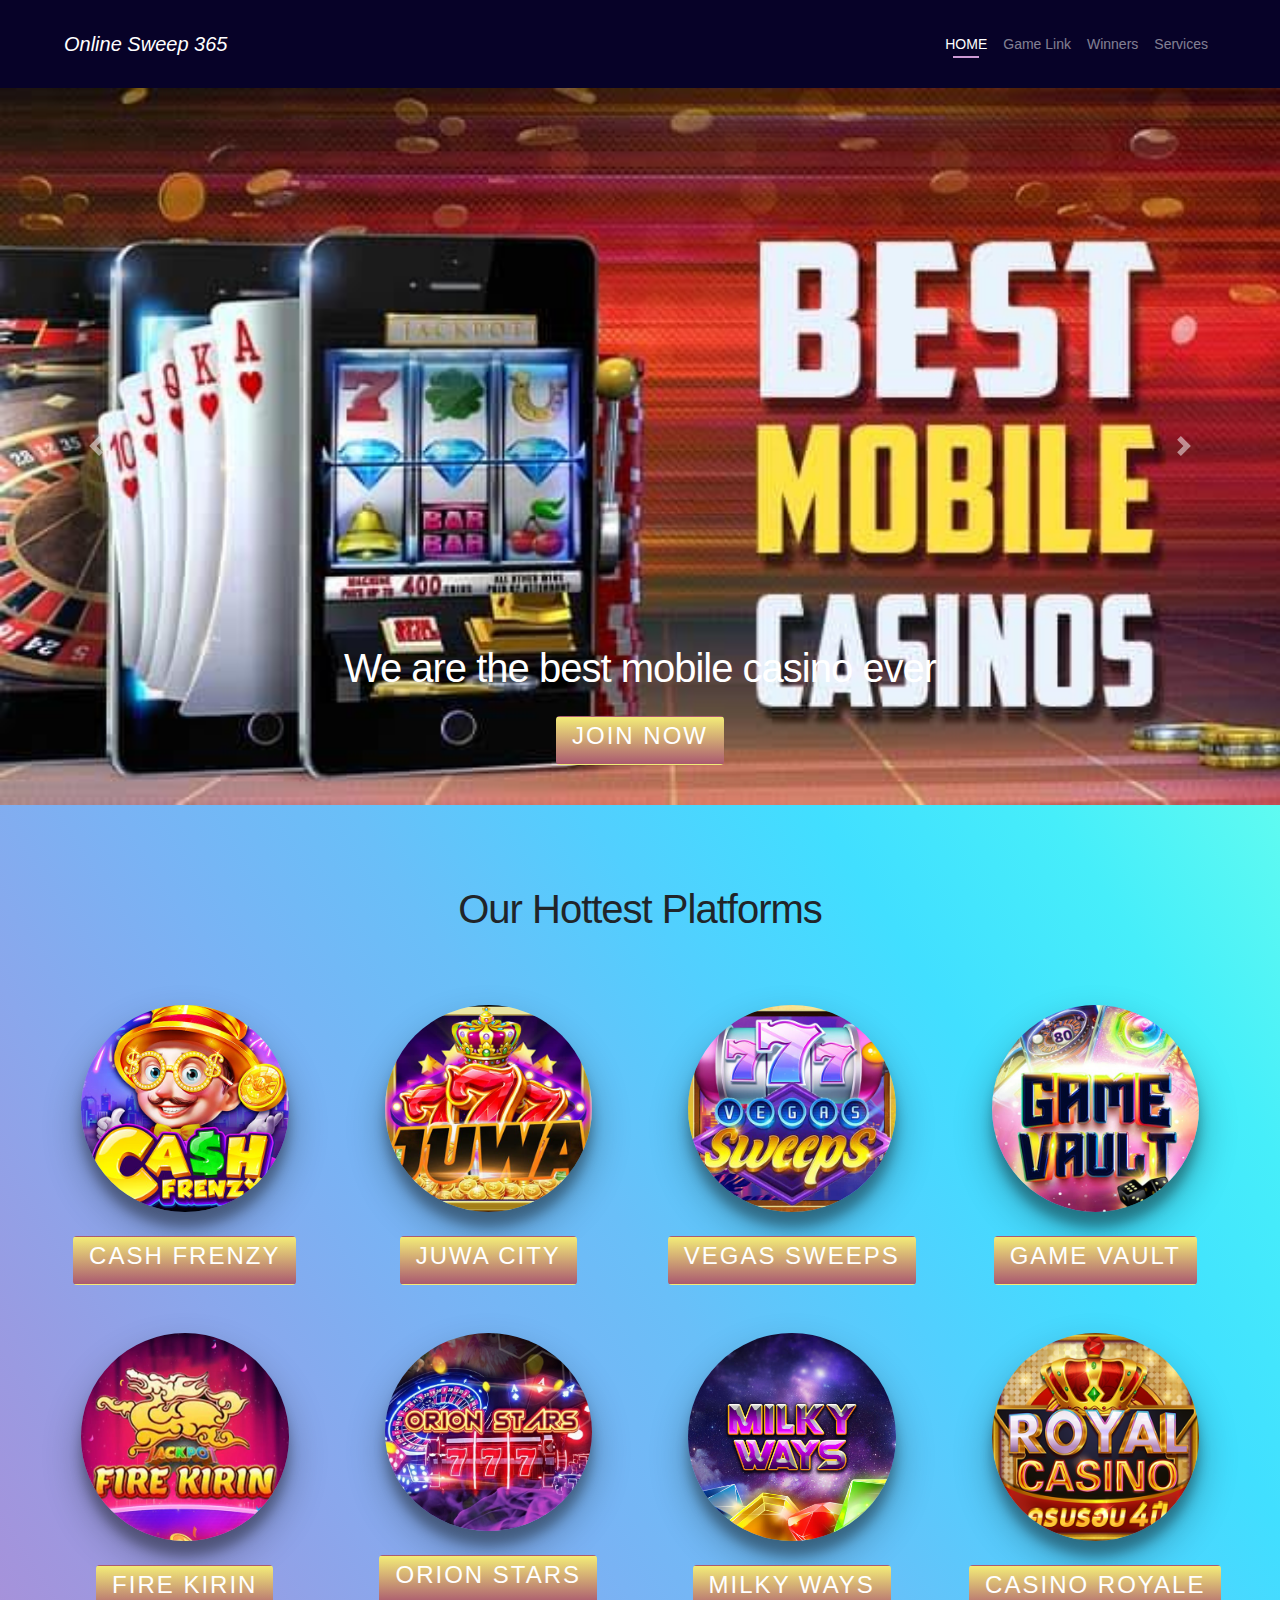
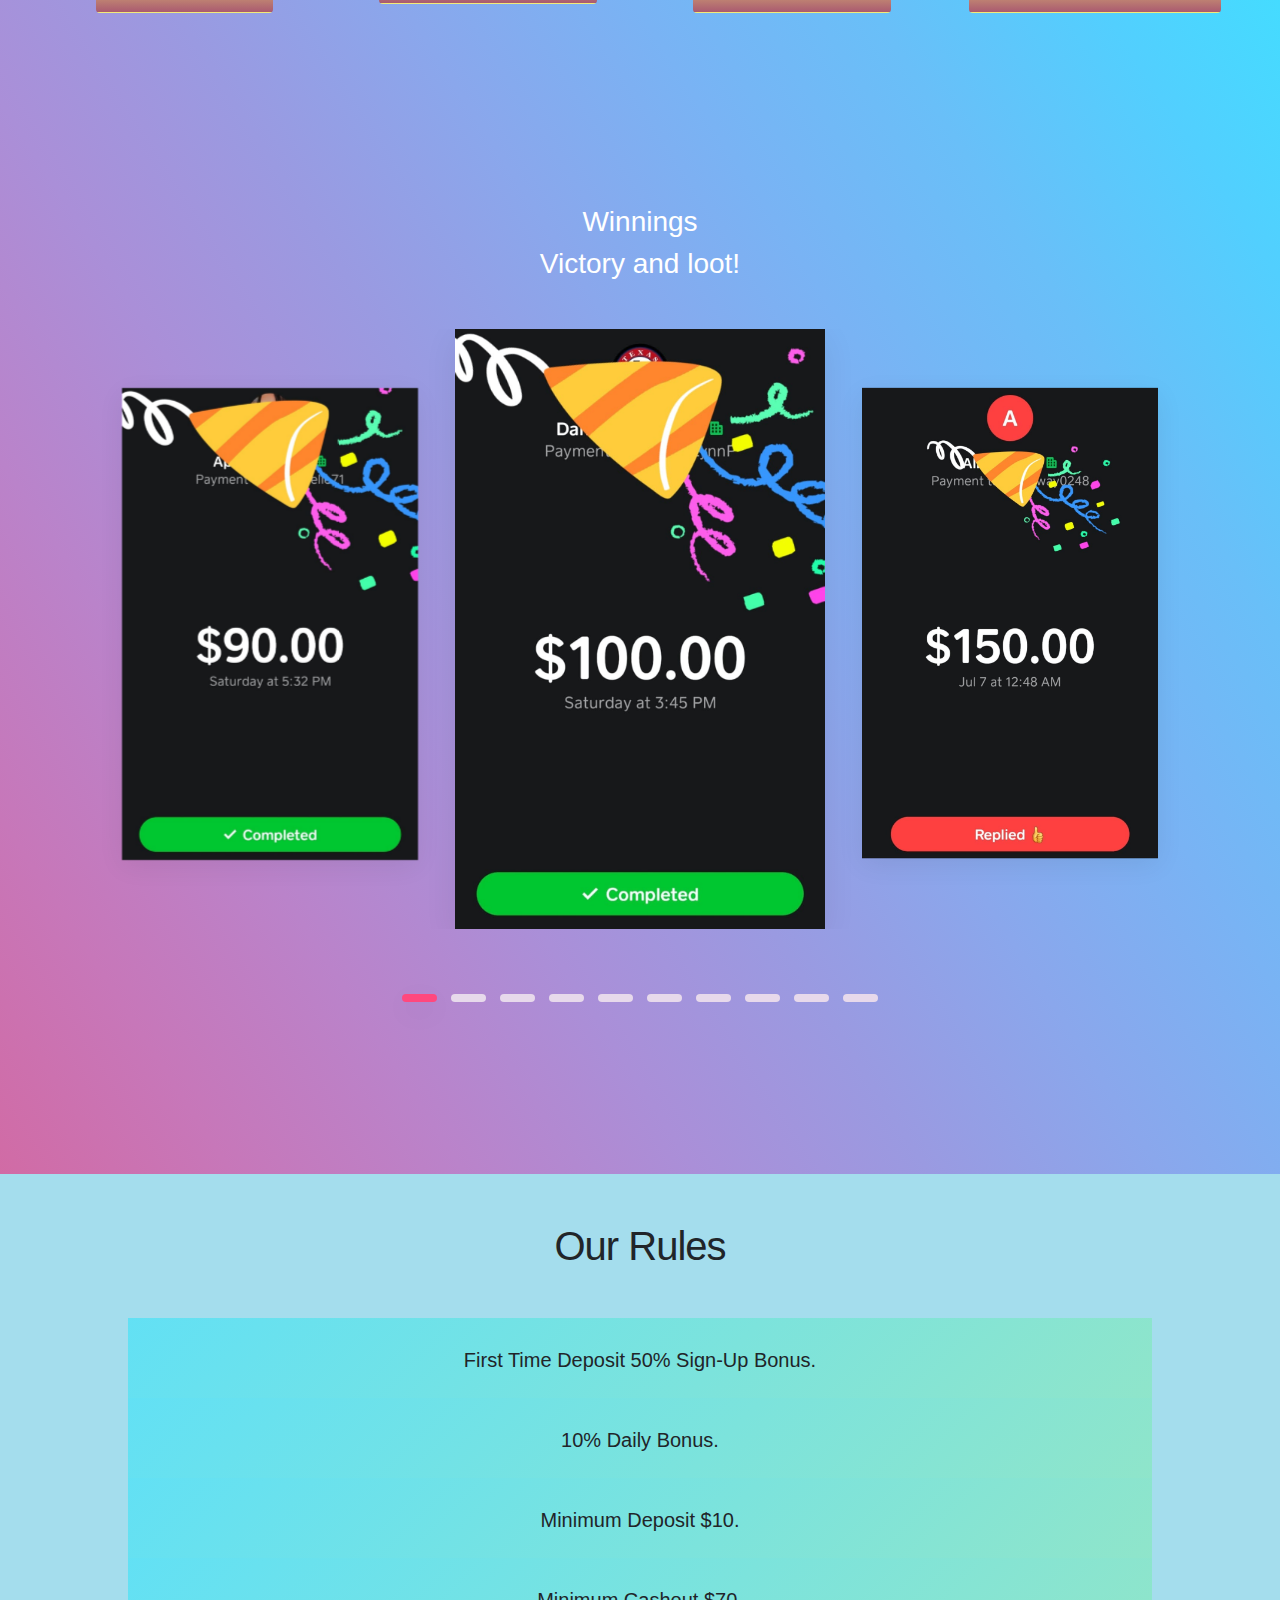
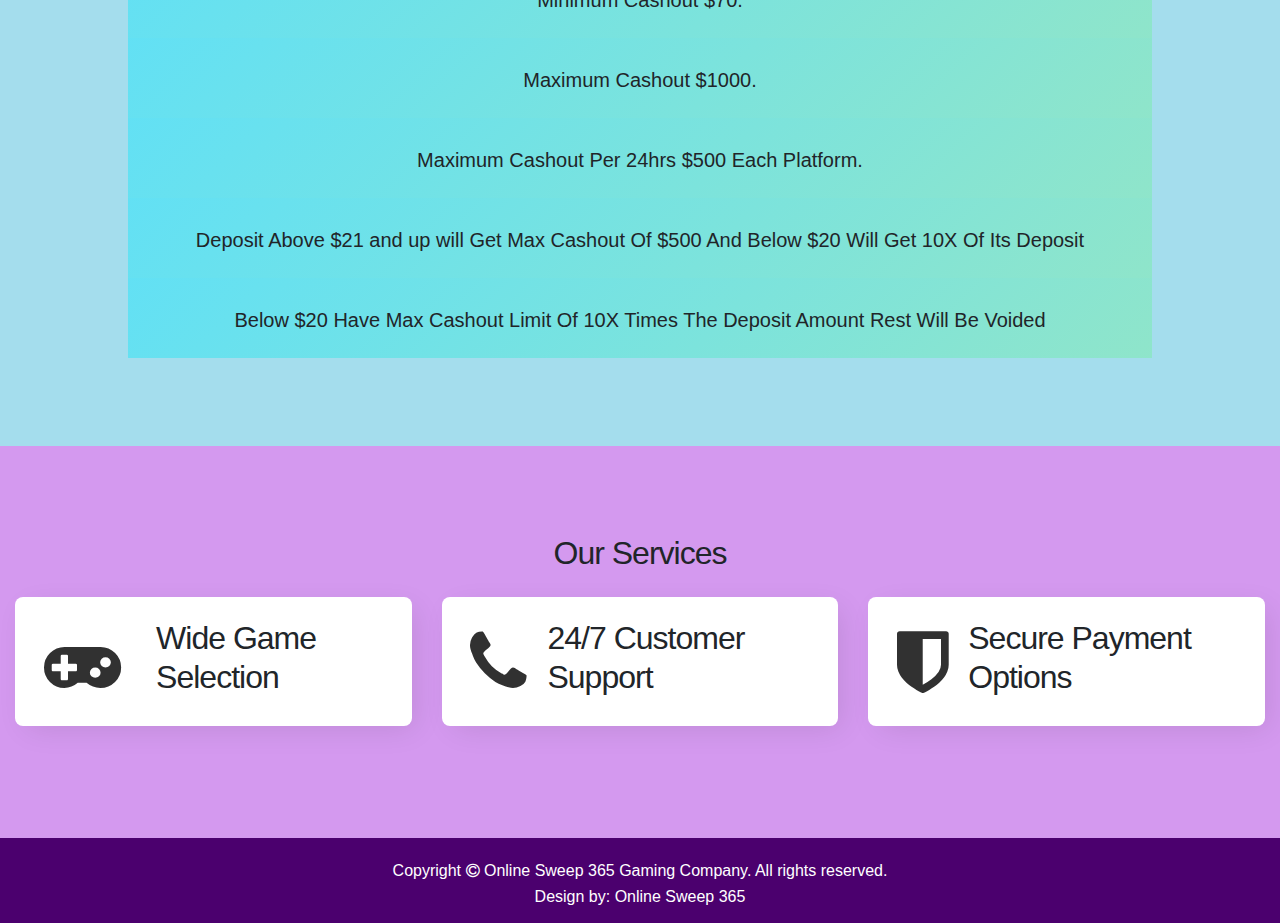
==== index copy.html @ 66d971aa "fixes" ====
<!doctype html>
<html lang="en">

<head>
  <!-- Primary Meta Tags -->
  <link href="images/jcflogo.png" type="image/x-icon" rel="icon" />
  <link href="images/jcflogo.png" type="image/x-icon" rel="shortcut icon" />
  <title> Online Sweep 365</title>


  <!-- Font -->
  <link rel="dns-prefetch" href="//fonts.googleapis.com">
  <link href="https://fonts.googleapis.com/css?family=Rubik:300,400,500" rel="stylesheet">

  <!-- Bootstrap CSS -->
  <!-- Themify Icons -->
  <link rel="stylesheet" href="z-assets/css/themify-icons.css">
  <!-- Owl carousel -->
  <link rel="stylesheet" href="z-assets/css/owl.carousel.min.css">
  <!-- Main css -->
  <link href="z-assets/css/z-assets.css" rel="stylesheet">
  <!--  icon -->
  <link rel="stylesheet" href="https://maxcdn.bootstrapcdn.com/font-awesome/4.7.0/css/font-awesome.min.css">

  <link href="https://cdn.jsdelivr.net/npm/bootstrap@5.3.1/dist/css/bootstrap.min.css" rel="stylesheet"
    integrity="sha384-4bw+/aepP/YC94hEpVNVgiZdgIC5+VKNBQNGCHeKRQN+PtmoHDEXuppvnDJzQIu9" crossorigin="anonymous">
  <link rel="stylesheet" href="z-assets/css/bootstrap.min.css">



</head>

<body data-spy="scroll" data-target="#navbar" data-offset="30">
  <!-- Nav Menu -->

  <div class="nav-menu fixed-top">
    <div class="hh">
      <div class="row ">
        <div class="col-md-12">
          <nav class="navbar navbar-dark navbar-expand-lg">
            <a class="navbar-brand ml-5" href="index.html"><i>Online Sweep 365</i></a> <button class="navbar-toggler"
              type="button" data-toggle="collapse" data-target="#navbar" aria-controls="navbar" aria-expanded="false"
              aria-label="Toggle navigation"> <span class="navbar-toggler-icon"></span> </button>
            <div class="collapse navbar-collapse mr-5" id="navbar">
              <ul class="navbar-nav ml-auto">
                <li class="nav-item"> <a class="nav-link active" href="#home">HOME <span
                      class="sr-only">(current)</span></a> </li>
                <!-- <li class="nav-item"> <a class="nav-link" href="#features">FEATURES</a> </li> -->
                <li class="nav-item"> <a class="nav-link" href="#download">Game Link</a> </li>
                <li class="nav-item"> <a class="nav-link" href="#winnings">Winners</a> </li>
                <!--  <li class="nav-item"> <a class="nav-link" href="#offers">Offers</a> </li> -->
                <li class="nav-item"> <a class="nav-link" href="#about">Services</a> </li>
              </ul>
            </div>
          </nav>
        </div>
      </div>
    </div>
  </div>


  <header id="home">
    <div id="carouselExampleIndicators" class="carousel slide" data-ride="carousel">
      <!-- <ol class="carousel-indicators">
        <li data-target="#carouselExampleIndicators" data-slide-to="0" class="active"></li>
        <li data-target="#carouselExampleIndicators" data-slide-to="1"></li>
        <li data-target="#carouselExampleIndicators" data-slide-to="2"></li>
      </ol> -->
      <div class="carousel-inner">
        <div class="carousel-item active">
          <img class="d-block w-100" src="images/slider1.jpg" alt="First slide">
          <div class="carousel-caption d-none d-md-block">
            <h1>We are the best mobile casino ever</h1>
            <div class="down-content">
              <a href="https://www.facebook.com/profile.php?id=100094543909636" type="button" class="btn  rounded-pill">
                <h4>join now</h4>
              </a>
            </div>
          </div>
        </div>
        <div class="carousel-item">
          <img class="d-block w-100" src="images/slider2.jpg" alt="Second slide">
          <div class="carousel-caption d-none d-md-block">
            <h1>We are the best service provider oonline</h1>
            <div class="down-content">
              <a href="https://www.facebook.com/profile.php?id=100094543909636" type="button" class="btn  rounded-pill">
                <h4>join now</h4>
              </a>
            </div>
          </div>
        </div>
      </div>
      <a class="carousel-control-prev" href="#carouselExampleIndicators" role="button" data-slide="prev">
        <span class="carousel-control-prev-icon" aria-hidden="true"></span>
        <span class="sr-only">Previous</span>
      </a>
      <a class="carousel-control-next" href="#carouselExampleIndicators" role="button" data-slide="next">
        <span class="carousel-control-next-icon" aria-hidden="true"></span>
        <span class="sr-only">Next</span>
      </a>
    </div>
  </header>


  <div class="video-container wining-up" style="display: none;">
    <video class="background-video" autoplay loop muted playsinline>
      <source src="/images/firework.mp4" type="video/mp4">
      <!-- Fallback image in case the video doesn't load or isn't supported -->
      <img src="/images/firework.jpg" alt="Firework Background">
    </video>
    <header>
      <div class="section" id="winnings" style="margin-top:0px;padding-top:0px;">
        <div class="container">
          <div class="section-title">
            <h3>Winnings</h3>
            <h3>Victory and loot!</h3>
          </div>

          <div class="img-gallery owl-carousel owl-theme">
            <img src="images/100.jpeg">
            <img src="images/150.jpeg" alt="">
            <img src="images/200.jpeg" alt="">
            <img src="images/400.jpeg" alt="">
            <img src="images/90.jpeg" alt="">
            <img src="images/100.jpeg">
            <img src="images/150.jpeg" alt="">
            <img src="images/200.jpeg" alt="">
            <img src="images/400.jpeg" alt="">
            <img src="images/90.jpeg" alt="">
          </div>
        </div>
      </div>
    </header>
  </div>

  <!-- Hottest game -->
  <div class="section  platform hero" id="download">
    <div class="container-fluid px-5">
      <div class="section-title">
        <h1>Our Hottest Platforms</h1>
      </div>
      <div class="row round-img  ">
        <!-- cash frenzy -->
        <div class="col-lg-3 col-md-4 col-sm-4 my-4 px-5">
          <a href="https://www.cashfrenzy777.com/" target="_blank">
            <img class="img-fluid rounded-circle" src="images/cashfrenzy.jpeg" />
            <div class="down-content">
              <button type="button" class="btn  rounded-pill">
                <h4>cash frenzy</h4>
              </button>
            </div>
          </a>
        </div>
        <!-- juwa city -->
        <div class="col-lg-3 col-md-4 col-sm-4 my-4 px-5">
          <a href="https://dl.juwa777.com/" target="_blank">
            <img class="img-fluid rounded-circle" src="images/juwa.jpeg" />
            <div class="down-content">
              <button type="button" class="btn  rounded-pill">
                <h4>JUWA city</h4>
              </button>

            </div>
          </a>
        </div>

        <div class="col-lg-3 col-md-4 col-sm-4 my-4 px-5 hide">
          <!-- <img style="box-shadow: none; height: 85%; width: 200%; margin-left: -55%; " src="images/bonus.gif" /> -->
          <img class="img-fluid rounded-circle" src="images/bonus.gif" />
        </div>
        <!-- vegas sweep -->
        <div class="col-lg-3 col-md-4 col-sm-4 my-4 px-5">
          <a href="http://m.lasvegassweeps.com/" target="_blank">
            <img class="img-fluid rounded-circle" src="images/vegawsweep.jpeg" />
            <div class="down-content">
              <button type="button" class="btn  rounded-pill">
                <h4>vegas sweeps</h4>
              </button>
            </div>
          </a>
        </div>

        <!-- game vault -->
        <div class="col-lg-3 col-md-4 col-sm-4 my-4 px-5">
          <a href="https://download.gamevault999.com/" target="_blank">
            <img class="img-fluid rounded-circle" src="images/game valut.jpeg" />
            <div class="down-content">
              <button type="button" class="btn  rounded-pill">
                <h4>game vault</h4>
              </button>
            </div>
          </a>
        </div>

        <!-- fire kirin -->

        <div class="col-lg-3 col-md-4 col-sm-4 img-hover-zoom my-5 px-5 m-only mt-5">
          <!-- <a href="https://firekirin.com/" target="_blank"> -->
            <img src="images/jcflogo.png" class="img-fluid rounded-circle ">
            <!-- <div class="down-content">
              <button type="button" class="btn  rounded-pill">
                <h4>fire kirin</h4>
              </button>
            </div> -->
          <!-- </a> -->
        </div>

        <div class="col-lg-3 col-md-4 col-sm-4 img-hover-zoom my-4 px-5">
          <a href="https://firekirin.com/" target="_blank">
            <img src="images/firekirrin.jpeg" class="img-fluid rounded-circle ">
            <div class="down-content">
              <button type="button" class="btn  rounded-pill">
                <h4>fire kirin</h4>
              </button>
            </div>
          </a>
        </div>

        <!-- <div class="col-lg-3 col-md-4 col-sm-4 my-4 px-5 hide">
          <img style="box-shadow: none; height: 85%; width: 200%; margin-left: -55%; " src="images/bonus.gif" />
          <img class="img-fluid rounded-circle" src="images/bonus.gif" />
        </div> -->

        <!-- orion star -->
        <div class="col-lg-3 col-md-4 col-sm-4 my-4 px-5">
          <a href="http://orionstars.vip:8580/index.html" target="_blank">
            <img class="img-fluid rounded-circle" src="images/orionstar.jpeg" />
            <div class="down-content">
              <button type="button" class="btn  rounded-pill">
                <h4>orion stars </h4>
              </button>
            </div>
          </a>
        </div>

        <!-- gif  -->
        <!-- <div class="col-lg-3 col-md-4 col-sm-4 my-4 px-5 hide">
          <img style="box-shadow: none; height: 85%; width: 200%; margin-left: -55%; " src="images/bonus.gif" />
          <img class="img-fluid rounded-circle" src="images/bonus.gif" />
        </div> -->
        <!-- milky way -->
        <div class="col-lg-3 col-md-4 col-sm-4 my-4 px-5">
          <a href="https://milkywayapp.xyz/" target="_blank">
            <img class="img-fluid rounded-circle" src="images/milkyway.jpeg" />
            <div class="down-content">
              <button type="button" class="btn  rounded-pill">
                <h4>milky ways</h4>
              </button>
            </div>
          </a>
          <!-- gif -->
        </div>
        <div class="col-lg-3 col-md-4 col-sm-4 my-4 px-5">
          <a href="http://m.casinoroyale07.com" target="_blank">
            <img class="img-fluid rounded-circle" src="images/royalcasion.png" />
            <div class="down-content">
              <button type="button" class="btn  rounded-pill">
                <h4>Casino Royale</h4>
              </button>
            </div>
          </a>
          <!-- gif -->
        </div>
      </div>
    </div>


  <div class="video-container wining-down">
    <video class="background-video" autoplay loop muted playsinline>
      <source src="/images/firework.mp4" type="video/mp4">
      <!-- Fallback image in case the video doesn't load or isn't supported -->
      <img src="/images/firework.jpg" alt="Firework Background">
    </video>
    <header>
      <div class="section" id="winnings">
        <div class="container">
          <div class="section-title">
            <h3>Winnings</h3>
            <h3>Victory and loot!</h3>
          </div>

          <div class="img-gallery owl-carousel owl-theme">
            <img src="images/100.jpeg">
            <img src="images/150.jpeg" alt="">
            <img src="images/200.jpeg" alt="">
            <img src="images/400.jpeg" alt="">
            <img src="images/90.jpeg" alt="">
            <img src="images/100.jpeg">
            <img src="images/150.jpeg" alt="">
            <img src="images/200.jpeg" alt="">
            <img src="images/400.jpeg" alt="">
            <img src="images/90.jpeg" alt="">
          </div>
        </div>
      </div>
    </header>
  </div>

  <!-- our services -->



  </div>

  </div>

  <div class="rules py-5" style="background-color: #A4DDED;">
    <h1 class="text-center">Our Rules</h1>
    <div class="wrapper" style="background-color: #A4DDED;">
      <div class="item">
        <h5>

          First Time Deposit 50% Sign-Up Bonus.
        </h5>
        <div class="close"></div>
      </div>

      <div class="item">
        <h5>10% Daily Bonus.</h5>
        <div class="close"></div>
      </div>

      <div class="item">
        <h5>Minimum Deposit $10.</h5>
        <div class="close"></div>
      </div>

      <div class="item last">
        <h5>Minimum Cashout $70.</h5>
        <div class="close"></div>
      </div>
      <div class="item last">
        <h5>Maximum Cashout $1000.</h5>
        <div class="close"></div>
      </div>
      <div class="item last">
        <h5>Maximum Cashout Per 24hrs $500 Each Platform.</h5>
        <div class="close"></div>
      </div>
      <div class="item last">
        <h5>Deposit Above $21 and up will Get Max Cashout Of $500 And Below $20 Will Get 10X Of Its Deposit</h5>
        <div class="close"></div>
      </div>
      <div class="item last">
        <h5>Below $20 Have Max Cashout Limit Of 10X Times The Deposit Amount Rest Will Be Voided</h5>
        <div class="close"></div>
      </div>
    </div>
  </div>
  <!-- // end .section -->
  <section id="about" style="background-color: rgb(212, 153, 239);">
    <div class="container-fluid">
      <h2 class="text-center my-4 bold"> Our Services</h2>
      <div class="row justify-content-center">
        <div class="col-lg-4 col-md-4 col-sm-4 ">
          <div class="wrap">
            <div class="ico-wrap ">
              <span class="mbr-iconfont fa-gamepad fa"></span>
            </div>
            <div class="text-wrap vcenter ml-3">
              <h2>Wide Game Selection </h2>
            </div>
          </div>
        </div>
        <div class="col-lg-4 col-md-4 col-sm-4 ">
          <div class="wrap">
            <div class="ico-wrap ">
              <span class="mbr-iconfont fa-phone fa"></span>
            </div>
            <div class="text-wrap vcenter ml-0">
              <h2>24/7 Customer Support</h2>

            </div>
          </div>
        </div>
        <div class="col-lg-4 col-md-4 col-sm-4 ">
          <div class="wrap">
            <div class="ico-wrap  ">
              <span class="mbr-iconfont fa-shield fa"></span>
            </div>
            <div class="text-wrap vcenter ">
              <h2>Secure Payment Options</h2>
            </div>
          </div>
        </div>
      </div>
    </div>
  </section>





  <!-- footer -->
  <footer class="py-3">
    <div class="container">
      <div class="col-lg-12 col-sm-12">
        <p>Copyright <i class="fa fa-copyright" aria-hidden="true"></i>
          Online Sweep 365 Gaming Company. All rights reserved.</p>
        <p>
          <a rel="nofollow" href="#" target="_blank">Design by: Online Sweep 365</a>
        </p>
      </div>
    </div>
  </footer>
  <!-- // end .section -->





  <!-- jQuery and Bootstrap -->
  <script src="z-assets/js/jquery-3.2.1.min.js"></script>
  <script>
    setTimeout(() => {
      $('.wining-down').hide();
      $('.wining-up').show();
    }, 10000);
  </script>

  <script src="z-assets/js/bootstrap.bundle.min.js"></script>
  <!-- Plugins JS -->
  <script src="z-assets/js/owl.carousel.min.js"></script>
  <!-- Custom JS -->
  <script src="z-assets/js/script.js"></script>
  <script>
    $('.item').click(function () {
      $('.wrapper').addClass('active');
      $('.item').removeClass('active').removeClass('margin');
      $('.close').fadeOut(300);
      $(this).addClass('active').addClass('margin');
      $('.close', this).delay(700).fadeIn(300);
    });

    $('.close').click(function (event) {
      event.stopPropagation();
      $('.wrapper').removeClass('active');
      $('.item').removeClass('active').removeClass('margin');
      $('.close').fadeOut(300);
    });
  </script>



</body>

</html>
---- z-assets/css/themify-icons.css ----
@font-face {
  font-family: 'themify';
  src: url('../fonts/themify.eot?-fvbane');
  src: url('../fonts/themify.eot?#iefix-fvbane') format('embedded-opentype'), url('../fonts/themify.woff?-fvbane') format('woff'), url('../fonts/themify.ttf?-fvbane') format('truetype'), url('../fonts/themify.svg?-fvbane#themify') format('svg');
  font-weight: normal;
  font-style: normal;
}

[class^="ti-"],
[class*=" ti-"] {
  font-family: 'themify';
  speak: none;
  font-style: normal;
  font-weight: normal;
  font-variant: normal;
  text-transform: none;
  line-height: 1;
  /* Better Font Rendering =========== */
  -webkit-font-smoothing: antialiased;
  -moz-osx-font-smoothing: grayscale;
}

.ti-wand:before {
  content: "\e600";
}

.ti-volume:before {
  content: "\e601";
}

.ti-user:before {
  content: "\e602";
}

.ti-unlock:before {
  content: "\e603";
}

.ti-unlink:before {
  content: "\e604";
}

.ti-trash:before {
  content: "\e605";
}

.ti-thought:before {
  content: "\e606";
}

.ti-target:before {
  content: "\e607";
}

.ti-tag:before {
  content: "\e608";
}

.ti-tablet:before {
  content: "\e609";
}

.ti-star:before {
  content: "\e60a";
}

.ti-spray:before {
  content: "\e60b";
}

.ti-signal:before {
  content: "\e60c";
}

.ti-shopping-cart:before {
  content: "\e60d";
}

.ti-shopping-cart-full:before {
  content: "\e60e";
}

.ti-settings:before {
  content: "\e60f";
}

.ti-search:before {
  content: "\e610";
}

.ti-zoom-in:before {
  content: "\e611";
}

.ti-zoom-out:before {
  content: "\e612";
}

.ti-cut:before {
  content: "\e613";
}

.ti-ruler:before {
  content: "\e614";
}

.ti-ruler-pencil:before {
  content: "\e615";
}

.ti-ruler-alt:before {
  content: "\e616";
}

.ti-bookmark:before {
  content: "\e617";
}

.ti-bookmark-alt:before {
  content: "\e618";
}

.ti-reload:before {
  content: "\e619";
}

.ti-plus:before {
  content: "\e61a";
}

.ti-pin:before {
  content: "\e61b";
}

.ti-pencil:before {
  content: "\e61c";
}

.ti-pencil-alt:before {
  content: "\e61d";
}

.ti-paint-roller:before {
  content: "\e61e";
}

.ti-paint-bucket:before {
  content: "\e61f";
}

.ti-na:before {
  content: "\e620";
}

.ti-mobile:before {
  content: "\e621";
}

.ti-minus:before {
  content: "\e622";
}

.ti-medall:before {
  content: "\e623";
}

.ti-medall-alt:before {
  content: "\e624";
}

.ti-marker:before {
  content: "\e625";
}

.ti-marker-alt:before {
  content: "\e626";
}

.ti-arrow-up:before {
  content: "\e627";
}

.ti-arrow-right:before {
  content: "\e628";
}

.ti-arrow-left:before {
  content: "\e629";
}

.ti-arrow-down:before {
  content: "\e62a";
}

.ti-lock:before {
  content: "\e62b";
}

.ti-location-arrow:before {
  content: "\e62c";
}

.ti-link:before {
  content: "\e62d";
}

.ti-layout:before {
  content: "\e62e";
}

.ti-layers:before {
  content: "\e62f";
}

.ti-layers-alt:before {
  content: "\e630";
}

.ti-key:before {
  content: "\e631";
}

.ti-import:before {
  content: "\e632";
}

.ti-image:before {
  content: "\e633";
}

.ti-heart:before {
  content: "\e634";
}

.ti-heart-broken:before {
  content: "\e635";
}

.ti-hand-stop:before {
  content: "\e636";
}

.ti-hand-open:before {
  content: "\e637";
}

.ti-hand-drag:before {
  content: "\e638";
}

.ti-folder:before {
  content: "\e639";
}

.ti-flag:before {
  content: "\e63a";
}

.ti-flag-alt:before {
  content: "\e63b";
}

.ti-flag-alt-2:before {
  content: "\e63c";
}

.ti-eye:before {
  content: "\e63d";
}

.ti-export:before {
  content: "\e63e";
}

.ti-exchange-vertical:before {
  content: "\e63f";
}

.ti-desktop:before {
  content: "\e640";
}

.ti-cup:before {
  content: "\e641";
}

.ti-crown:before {
  content: "\e642";
}

.ti-comments:before {
  content: "\e643";
}

.ti-comment:before {
  content: "\e644";
}

.ti-comment-alt:before {
  content: "\e645";
}

.ti-close:before {
  content: "\e646";
}

.ti-clip:before {
  content: "\e647";
}

.ti-angle-up:before {
  content: "\e648";
}

.ti-angle-right:before {
  content: "\e649";
}

.ti-angle-left:before {
  content: "\e64a";
}

.ti-angle-down:before {
  content: "\e64b";
}

.ti-check:before {
  content: "\e64c";
}

.ti-check-box:before {
  content: "\e64d";
}

.ti-camera:before {
  content: "\e64e";
}

.ti-announcement:before {
  content: "\e64f";
}

.ti-brush:before {
  content: "\e650";
}

.ti-briefcase:before {
  content: "\e651";
}

.ti-bolt:before {
  content: "\e652";
}

.ti-bolt-alt:before {
  content: "\e653";
}

.ti-blackboard:before {
  content: "\e654";
}

.ti-bag:before {
  content: "\e655";
}

.ti-move:before {
  content: "\e656";
}

.ti-arrows-vertical:before {
  content: "\e657";
}

.ti-arrows-horizontal:before {
  content: "\e658";
}

.ti-fullscreen:before {
  content: "\e659";
}

.ti-arrow-top-right:before {
  content: "\e65a";
}

.ti-arrow-top-left:before {
  content: "\e65b";
}

.ti-arrow-circle-up:before {
  content: "\e65c";
}

.ti-arrow-circle-right:before {
  content: "\e65d";
}

.ti-arrow-circle-left:before {
  content: "\e65e";
}

.ti-arrow-circle-down:before {
  content: "\e65f";
}

.ti-angle-double-up:before {
  content: "\e660";
}

.ti-angle-double-right:before {
  content: "\e661";
}

.ti-angle-double-left:before {
  content: "\e662";
}

.ti-angle-double-down:before {
  content: "\e663";
}

.ti-zip:before {
  content: "\e664";
}

.ti-world:before {
  content: "\e665";
}

.ti-wheelchair:before {
  content: "\e666";
}

.ti-view-list:before {
  content: "\e667";
}

.ti-view-list-alt:before {
  content: "\e668";
}

.ti-view-grid:before {
  content: "\e669";
}

.ti-uppercase:before {
  content: "\e66a";
}

.ti-upload:before {
  content: "\e66b";
}

.ti-underline:before {
  content: "\e66c";
}

.ti-truck:before {
  content: "\e66d";
}

.ti-timer:before {
  content: "\e66e";
}

.ti-ticket:before {
  content: "\e66f";
}

.ti-thumb-up:before {
  content: "\e670";
}

.ti-thumb-down:before {
  content: "\e671";
}

.ti-text:before {
  content: "\e672";
}

.ti-stats-up:before {
  content: "\e673";
}

.ti-stats-down:before {
  content: "\e674";
}

.ti-split-v:before {
  content: "\e675";
}

.ti-split-h:before {
  content: "\e676";
}

.ti-smallcap:before {
  content: "\e677";
}

.ti-shine:before {
  content: "\e678";
}

.ti-shift-right:before {
  content: "\e679";
}

.ti-shift-left:before {
  content: "\e67a";
}

.ti-shield:before {
  content: "\e67b";
}

.ti-notepad:before {
  content: "\e67c";
}

.ti-server:before {
  content: "\e67d";
}

.ti-quote-right:before {
  content: "\e67e";
}

.ti-quote-left:before {
  content: "\e67f";
}

.ti-pulse:before {
  content: "\e680";
}

.ti-printer:before {
  content: "\e681";
}

.ti-power-off:before {
  content: "\e682";
}

.ti-plug:before {
  content: "\e683";
}

.ti-pie-chart:before {
  content: "\e684";
}

.ti-paragraph:before {
  content: "\e685";
}

.ti-panel:before {
  content: "\e686";
}

.ti-package:before {
  content: "\e687";
}

.ti-music:before {
  content: "\e688";
}

.ti-music-alt:before {
  content: "\e689";
}

.ti-mouse:before {
  content: "\e68a";
}

.ti-mouse-alt:before {
  content: "\e68b";
}

.ti-money:before {
  content: "\e68c";
}

.ti-microphone:before {
  content: "\e68d";
}

.ti-menu:before {
  content: "\e68e";
}

.ti-menu-alt:before {
  content: "\e68f";
}

.ti-map:before {
  content: "\e690";
}

.ti-map-alt:before {
  content: "\e691";
}

.ti-loop:before {
  content: "\e692";
}

.ti-location-pin:before {
  content: "\e693";
}

.ti-list:before {
  content: "\e694";
}

.ti-light-bulb:before {
  content: "\e695";
}

.ti-Italic:before {
  content: "\e696";
}

.ti-info:before {
  content: "\e697";
}

.ti-infinite:before {
  content: "\e698";
}

.ti-id-badge:before {
  content: "\e699";
}

.ti-hummer:before {
  content: "\e69a";
}

.ti-home:before {
  content: "\e69b";
}

.ti-help:before {
  content: "\e69c";
}

.ti-headphone:before {
  content: "\e69d";
}

.ti-harddrives:before {
  content: "\e69e";
}

.ti-harddrive:before {
  content: "\e69f";
}

.ti-gift:before {
  content: "\e6a0";
}

.ti-game:before {
  content: "\e6a1";
}

.ti-filter:before {
  content: "\e6a2";
}

.ti-files:before {
  content: "\e6a3";
}

.ti-file:before {
  content: "\e6a4";
}

.ti-eraser:before {
  content: "\e6a5";
}

.ti-envelope:before {
  content: "\e6a6";
}

.ti-download:before {
  content: "\e6a7";
}

.ti-direction:before {
  content: "\e6a8";
}

.ti-direction-alt:before {
  content: "\e6a9";
}

.ti-dashboard:before {
  content: "\e6aa";
}

.ti-control-stop:before {
  content: "\e6ab";
}

.ti-control-shuffle:before {
  content: "\e6ac";
}

.ti-control-play:before {
  content: "\e6ad";
}

.ti-control-pause:before {
  content: "\e6ae";
}

.ti-control-forward:before {
  content: "\e6af";
}

.ti-control-backward:before {
  content: "\e6b0";
}

.ti-cloud:before {
  content: "\e6b1";
}

.ti-cloud-up:before {
  content: "\e6b2";
}

.ti-cloud-down:before {
  content: "\e6b3";
}

.ti-clipboard:before {
  content: "\e6b4";
}

.ti-car:before {
  content: "\e6b5";
}

.ti-calendar:before {
  content: "\e6b6";
}

.ti-book:before {
  content: "\e6b7";
}

.ti-bell:before {
  content: "\e6b8";
}

.ti-basketball:before {
  content: "\e6b9";
}

.ti-bar-chart:before {
  content: "\e6ba";
}

.ti-bar-chart-alt:before {
  content: "\e6bb";
}

.ti-back-right:before {
  content: "\e6bc";
}

.ti-back-left:before {
  content: "\e6bd";
}

.ti-arrows-corner:before {
  content: "\e6be";
}

.ti-archive:before {
  content: "\e6bf";
}

.ti-anchor:before {
  content: "\e6c0";
}

.ti-align-right:before {
  content: "\e6c1";
}

.ti-align-left:before {
  content: "\e6c2";
}

.ti-align-justify:before {
  content: "\e6c3";
}

.ti-align-center:before {
  content: "\e6c4";
}

.ti-alert:before {
  content: "\e6c5";
}

.ti-alarm-clock:before {
  content: "\e6c6";
}

.ti-agenda:before {
  content: "\e6c7";
}

.ti-write:before {
  content: "\e6c8";
}

.ti-window:before {
  content: "\e6c9";
}

.ti-widgetized:before {
  content: "\e6ca";
}

.ti-widget:before {
  content: "\e6cb";
}

.ti-widget-alt:before {
  content: "\e6cc";
}

.ti-wallet:before {
  content: "\e6cd";
}

.ti-video-clapper:before {
  content: "\e6ce";
}

.ti-video-camera:before {
  content: "\e6cf";
}

.ti-vector:before {
  content: "\e6d0";
}

.ti-themify-logo:before {
  content: "\e6d1";
}

.ti-themify-favicon:before {
  content: "\e6d2";
}

.ti-themify-favicon-alt:before {
  content: "\e6d3";
}

.ti-support:before {
  content: "\e6d4";
}

.ti-stamp:before {
  content: "\e6d5";
}

.ti-split-v-alt:before {
  content: "\e6d6";
}

.ti-slice:before {
  content: "\e6d7";
}

.ti-shortcode:before {
  content: "\e6d8";
}

.ti-shift-right-alt:before {
  content: "\e6d9";
}

.ti-shift-left-alt:before {
  content: "\e6da";
}

.ti-ruler-alt-2:before {
  content: "\e6db";
}

.ti-receipt:before {
  content: "\e6dc";
}

.ti-pin2:before {
  content: "\e6dd";
}

.ti-pin-alt:before {
  content: "\e6de";
}

.ti-pencil-alt2:before {
  content: "\e6df";
}

.ti-palette:before {
  content: "\e6e0";
}

.ti-more:before {
  content: "\e6e1";
}

.ti-more-alt:before {
  content: "\e6e2";
}

.ti-microphone-alt:before {
  content: "\e6e3";
}

.ti-magnet:before {
  content: "\e6e4";
}

.ti-line-double:before {
  content: "\e6e5";
}

.ti-line-dotted:before {
  content: "\e6e6";
}

.ti-line-dashed:before {
  content: "\e6e7";
}

.ti-layout-width-full:before {
  content: "\e6e8";
}

.ti-layout-width-default:before {
  content: "\e6e9";
}

.ti-layout-width-default-alt:before {
  content: "\e6ea";
}

.ti-layout-tab:before {
  content: "\e6eb";
}

.ti-layout-tab-window:before {
  content: "\e6ec";
}

.ti-layout-tab-v:before {
  content: "\e6ed";
}

.ti-layout-tab-min:before {
  content: "\e6ee";
}

.ti-layout-slider:before {
  content: "\e6ef";
}

.ti-layout-slider-alt:before {
  content: "\e6f0";
}

.ti-layout-sidebar-right:before {
  content: "\e6f1";
}

.ti-layout-sidebar-none:before {
  content: "\e6f2";
}

.ti-layout-sidebar-left:before {
  content: "\e6f3";
}

.ti-layout-placeholder:before {
  content: "\e6f4";
}

.ti-layout-menu:before {
  content: "\e6f5";
}

.ti-layout-menu-v:before {
  content: "\e6f6";
}

.ti-layout-menu-separated:before {
  content: "\e6f7";
}

.ti-layout-menu-full:before {
  content: "\e6f8";
}

.ti-layout-media-right-alt:before {
  content: "\e6f9";
}

.ti-layout-media-right:before {
  content: "\e6fa";
}

.ti-layout-media-overlay:before {
  content: "\e6fb";
}

.ti-layout-media-overlay-alt:before {
  content: "\e6fc";
}

.ti-layout-media-overlay-alt-2:before {
  content: "\e6fd";
}

.ti-layout-media-left-alt:before {
  content: "\e6fe";
}

.ti-layout-media-left:before {
  content: "\e6ff";
}

.ti-layout-media-center-alt:before {
  content: "\e700";
}

.ti-layout-media-center:before {
  content: "\e701";
}

.ti-layout-list-thumb:before {
  content: "\e702";
}

.ti-layout-list-thumb-alt:before {
  content: "\e703";
}

.ti-layout-list-post:before {
  content: "\e704";
}

.ti-layout-list-large-image:before {
  content: "\e705";
}

.ti-layout-line-solid:before {
  content: "\e706";
}

.ti-layout-grid4:before {
  content: "\e707";
}

.ti-layout-grid3:before {
  content: "\e708";
}

.ti-layout-grid2:before {
  content: "\e709";
}

.ti-layout-grid2-thumb:before {
  content: "\e70a";
}

.ti-layout-cta-right:before {
  content: "\e70b";
}

.ti-layout-cta-left:before {
  content: "\e70c";
}

.ti-layout-cta-center:before {
  content: "\e70d";
}

.ti-layout-cta-btn-right:before {
  content: "\e70e";
}

.ti-layout-cta-btn-left:before {
  content: "\e70f";
}

.ti-layout-column4:before {
  content: "\e710";
}

.ti-layout-column3:before {
  content: "\e711";
}

.ti-layout-column2:before {
  content: "\e712";
}

.ti-layout-accordion-separated:before {
  content: "\e713";
}

.ti-layout-accordion-merged:before {
  content: "\e714";
}

.ti-layout-accordion-list:before {
  content: "\e715";
}

.ti-ink-pen:before {
  content: "\e716";
}

.ti-info-alt:before {
  content: "\e717";
}

.ti-help-alt:before {
  content: "\e718";
}

.ti-headphone-alt:before {
  content: "\e719";
}

.ti-hand-point-up:before {
  content: "\e71a";
}

.ti-hand-point-right:before {
  content: "\e71b";
}

.ti-hand-point-left:before {
  content: "\e71c";
}

.ti-hand-point-down:before {
  content: "\e71d";
}

.ti-gallery:before {
  content: "\e71e";
}

.ti-face-smile:before {
  content: "\e71f";
}

.ti-face-sad:before {
  content: "\e720";
}

.ti-credit-card:before {
  content: "\e721";
}

.ti-control-skip-forward:before {
  content: "\e722";
}

.ti-control-skip-backward:before {
  content: "\e723";
}

.ti-control-record:before {
  content: "\e724";
}

.ti-control-eject:before {
  content: "\e725";
}

.ti-comments-smiley:before {
  content: "\e726";
}

.ti-brush-alt:before {
  content: "\e727";
}

.ti-youtube:before {
  content: "\e728";
}

.ti-vimeo:before {
  content: "\e729";
}

.ti-twitter:before {
  content: "\e72a";
}

.ti-time:before {
  content: "\e72b";
}

.ti-tumblr:before {
  content: "\e72c";
}

.ti-skype:before {
  content: "\e72d";
}

.ti-share:before {
  content: "\e72e";
}

.ti-share-alt:before {
  content: "\e72f";
}

.ti-rocket:before {
  content: "\e730";
}

.ti-pinterest:before {
  content: "\e731";
}

.ti-new-window:before {
  content: "\e732";
}

.ti-microsoft:before {
  content: "\e733";
}

.ti-list-ol:before {
  content: "\e734";
}

.ti-linkedin:before {
  content: "\e735";
}

.ti-layout-sidebar-2:before {
  content: "\e736";
}

.ti-layout-grid4-alt:before {
  content: "\e737";
}

.ti-layout-grid3-alt:before {
  content: "\e738";
}

.ti-layout-grid2-alt:before {
  content: "\e739";
}

.ti-layout-column4-alt:before {
  content: "\e73a";
}

.ti-layout-column3-alt:before {
  content: "\e73b";
}

.ti-layout-column2-alt:before {
  content: "\e73c";
}

.ti-instagram:before {
  content: "\e73d";
}

.ti-google:before {
  content: "\e73e";
}

.ti-github:before {
  content: "\e73f";
}

.ti-flickr:before {
  content: "\e740";
}

.ti-facebook:before {
  content: "\e741";
}

.ti-dropbox:before {
  content: "\e742";
}

.ti-dribbble:before {
  content: "\e743";
}

.ti-apple:before {
  content: "\e744";
}

.ti-android:before {
  content: "\e745";
}

.ti-save:before {
  content: "\e746";
}

.ti-save-alt:before {
  content: "\e747";
}

.ti-yahoo:before {
  content: "\e748";
}

.ti-wordpress:before {
  content: "\e749";
}

.ti-vimeo-alt:before {
  content: "\e74a";
}

.ti-twitter-alt:before {
  content: "\e74b";
}

.ti-tumblr-alt:before {
  content: "\e74c";
}

.ti-trello:before {
  content: "\e74d";
}

.ti-stack-overflow:before {
  content: "\e74e";
}

.ti-soundcloud:before {
  content: "\e74f";
}

.ti-sharethis:before {
  content: "\e750";
}

.ti-sharethis-alt:before {
  content: "\e751";
}

.ti-reddit:before {
  content: "\e752";
}

.ti-pinterest-alt:before {
  content: "\e753";
}

.ti-microsoft-alt:before {
  content: "\e754";
}

.ti-linux:before {
  content: "\e755";
}

.ti-jsfiddle:before {
  content: "\e756";
}

.ti-joomla:before {
  content: "\e757";
}

.ti-html5:before {
  content: "\e758";
}

.ti-flickr-alt:before {
  content: "\e759";
}

.ti-email:before {
  content: "\e75a";
}

.ti-drupal:before {
  content: "\e75b";
}

.ti-dropbox-alt:before {
  content: "\e75c";
}

.ti-css3:before {
  content: "\e75d";
}

.ti-rss:before {
  content: "\e75e";
}

.ti-rss-alt:before {
  content: "\e75f";
}

.ti-lg {
  font-size: 1.33333333em;
  line-height: 0.75em;
  vertical-align: -15%;
}

.ti-2x {
  font-size: 2em;
}

.ti-3x {
  font-size: 3em;
}

.ti-4x {
  font-size: 4em;
}

.ti-5x {
  font-size: 5em;
}
---- z-assets/css/z-assets.css ----
@charset "UTF-8";
/* GLOBAL
----------------------*/

body {
  font-family: "Rubik", sans-serif;
  position: relative;
}

a {
  color: #a369be;
}

a:hover,
a:focus {
  color: #a369be;
}

h1 {
  font-size: 60px;
  font-weight: 300;
  letter-spacing: -1px;
  margin-bottom: 1.5rem;
}

h2 {
  font-size: 45px;
  font-weight: 300;
  color: white;
  letter-spacing: -1px;
  margin-bottom: 1rem;
}

h3 {
  color: #a369be;
  font-size: 33px;
  font-weight: 500;
}

h4 {
  font-size: 20px;
  font-weight: 500;
  color: white;
}

h5 {
  font-size: 28px;
  font-weight: 300;
  color: #a369be;
  margin-bottom: 0.7rem;
}

p {
  color: white;
}

p.lead {
  color: #a369be;
  margin-bottom: 2rem;
}

.text-primary {
  color: #a369be !important;
}

.light-font {
  font-weight: 300;
}

.btn {
  font-size: 12px;
  font-weight: 400;
  text-transform: uppercase;
  padding: 0.375rem 1.35rem;
  transition: all 0.3s ease;
}

.btn-outline-light:hover {
  color: #d6619c;
}

.btn-primary {
  border-radius: 3px;
  /*  background-image: -moz-linear-gradient( 122deg, #333333 0%, #333333 100%);
    background-image: -webkit-linear-gradient( 122deg, #333333 0%, #333333 100%);
    background-image: -ms-linear-gradient( 122deg, #333333 0%, #333333 100%);
    background-image: linear-gradient( 122deg, #333333 0%, #333333 100%); */
  background: #fff;
  color: black;
  box-shadow: 0px 9px 32px 0px rgba(0, 0, 0, 0.2);
  font-weight: 500;
  padding: 0.6rem 2rem;
  border: 0;
}

.btn-primary:hover,
.btn-primary:focus,
.btn-primary:active,
.btn-primary:not([disabled]):not(.disabled).active,
.btn-primary:not([disabled]):not(.disabled):active,
.show > .btn-primary.dropdown-toggle {
  /* background-image: linear-gradient( 122deg, #333333 0%, #333333 100%);*/
  box-shadow: 0px 9px 32px 0px rgba(0, 0, 0, 0.3);
  color: white;
}

.btn-light {
  border-radius: 3px;
  background: #fff;
  box-shadow: 0px 9px 32px 0px rgba(0, 0, 0, 0.26);
  font-size: 14px;
  font-weight: 500;
  color: #fb8007;
  margin: 0.5rem;
  padding: 0.7rem 1.6rem;
  line-height: 1.8;
}

.btn-group-lg > .btn,
.btn-lg {
  padding: 0.8rem 1rem;
  font-size: 13px;
}

.light-bg {
  background-color: #faf6fb;
}

.section {
  padding: 80px 0;
}

.section-title {
  text-align: center;
  margin-bottom: 3rem;
}

.section-title small {
  color: #998a9b;
}

@media (max-width: 767px) {
  h1 {
    font-size: 40px;
  }
  h2 {
    font-size: 30px;
  }
}

/* NAVBAR
----------------------*/

.nav-menu {
  padding: 1rem 0;
  transition: all 0.3s ease;
  background-color: #070228

  ;
}

.nav-menu.is-scrolling,
.nav-menu.menu-is-open {

}

.nav-menu.is-scrolling {
  padding: 0;
}

.navbar-nav .nav-link {
  position: relative;
}

@media (min-width: 992px) {
  .navbar-expand-lg .navbar-nav .nav-link {
    padding-right: 1rem;
    padding-left: 1rem;
    font-size: 14px;
  }
  .navbar-nav > .nav-item > .nav-link.active:after {
    content: "";
    border-bottom: 2px solid #cd99d4;
    left: 1rem;
    right: 1rem;
    bottom: 5px;
    height: 1px;
    position: absolute;
  }
}

@media (max-width: 991px) {
  .navbar-nav.is-scrolling {
    padding-bottom: 1rem;
  }
  .navbar-nav .nav-item {
    text-align: center;
  }
}

/* HERO
----------------------*/

header {
  padding:88px 0 0;
  text-align: center;
  color: #fff;
}

.tagline {
  font-size: 23px;
  font-weight: 300;
  color: white;
  max-width: 800px;
  margin: 0 auto;
}

.img-holder {
  height: 0;
  padding-bottom: 33%;
  overflow: hidden;
}

@media (max-width: 1200px) {
  .img-holder {
    padding-bottom: 50%;
  }
}

@media (max-width: 767px) {
  .tagline {
    font-size: 17px;
  }
  .img-holder {
    padding-bottom: 100%;
  }
}

/* FEATURES
----------------------*/

.gradient-fill:before {
  color: #fe7f06;
  background: -moz-linear-gradient(top, #9477b4 0%, #fe7f06 100%);
  background: -webkit-linear-gradient(top, #9477b4 0%, #fe7f06 100%);
  background: linear-gradient(to bottom, #9477b4 0%, #fe7f06 100%);
  -webkit-background-clip: text;
  background-clip: text;
  -webkit-text-fill-color: transparent;
}

.card.features {
  border: 0;
  border-radius: 3px;
  box-shadow: 0px 5px 7px 0px rgba(0, 0, 0, 0.04);
  transition: all 0.3s ease;
}

@media (max-width: 991px) {
  .card.features {
    margin-bottom: 2rem;
  }
  [class^="col-"]:last-child .card.features {
    margin-bottom: 0;
  }
}

.card.features:before {
  content: "";
  position: absolute;
  width: 3px;
  color: #fe7f06;
  background: -moz-linear-gradient(top, #9477b4 0%, #fe7f06 100%);
  background: -webkit-linear-gradient(top, #9477b4 0%, #fe7f06 100%);
  background: linear-gradient(to bottom, #9477b4 0%, #fe7f06 100%);
  top: 0;
  bottom: 0;
  left: 0;
}

.card-text {
  font-size: 14px;
}

.card.features:hover {
  transform: translateY(-3px);
  -moz-box-shadow: 0px 5px 30px 0px rgba(0, 0, 0, 0.08);
  -webkit-box-shadow: 0px 5px 30px 0px rgba(0, 0, 0, 0.08);
  box-shadow: 0px 5px 30px 0px rgba(0, 0, 0, 0.08);
}

.box-icon {
  box-shadow: 0px 0px 43px 0px rgba(0, 0, 0, 0.14);
  padding: 10px;
  width: 70px;
  border-radius: 3px;
  margin-bottom: 1.5rem;
  background-color: #fff;
}

.circle-icon {
  box-shadow: 0px 9px 32px 0px rgba(0, 0, 0, 0.07);
  padding: 10px;
  width: 100px;
  height: 100px;
  border-radius: 50%;
  margin-bottom: 1.5rem;
  background-color: #fff;
  color: #f5378e;
  font-size: 48px;
  text-align: center;
  line-height: 80px;
  font-weight: 300;
  transition: all 0.3s ease;
}

@media (max-width: 992px) {
  .circle-icon {
    width: 70px;
    height: 70px;
    font-size: 28px;
    line-height: 50px;
  }
}

.ui-steps li:hover .circle-icon {
  background-image: -moz-linear-gradient(122deg, #e6388e 0%, #fb378e 100%);
  background-image: -webkit-linear-gradient(122deg, #e6388e 0%, #fb378e 100%);
  background-image: -ms-linear-gradient(122deg, #e6388e 0%, #fb378e 100%);
  background-image: linear-gradient(122deg, #e6388e 0%, #fb378e 100%);
  box-shadow: 0px 9px 32px 0px rgba(0, 0, 0, 0.09);
  color: #fff;
}

.ui-steps li {
  padding: 15px 0;
}

.ui-steps li:not(:last-child) {
  border-bottom: 1px solid #f8e3f0;
}

.perspective-phone {
  position: relative;
  z-index: -1;
}

@media (min-width: 992px) {
  .perspective-phone {
    margin-top: -150px;
  }
}

/*  TABS
----------------------*/

.tab-content {
  border-bottom-right-radius: 3px;
  border-bottom-left-radius: 3px;
  background-color: black;
  box-shadow: 0px 5px 7px 0px rgba(0, 0, 0, 0.04);
  padding: 3rem;
}

@media (max-width: 992px) {
  .tab-content {
    padding: 1.5rem;
  }
}

.tab-content p {
  line-height: 1.8;
}

.tab-content h2 {
  margin-bottom: 0.5rem;
}

.nav-tabs {
  border-bottom: 0;
}

.nav-tabs .nav-item .nav-link,
.nav-tabs .nav-link:focus,
.nav-tabs .nav-link:hover {
  padding: 1rem 1rem;
  border-color: #faf6fb #faf6fb #fff;
  font-size: 15px;
  color: #b5a4c8;
  background: #f5eff7;
}

.nav-tabs .nav-link.active {
  background: #fff;
  border-top-width: 3px;
  border-color: #a66d32#faf6fb #fff;
  color: #fb8007;
}

/*  TESTIMONIALS
----------------------*/

.owl-carousel .owl-item img.client-img {
  width: 110px;
  margin: 30px auto;
  border-radius: 50%;
  box-shadow: 0px 9px 32px 0px rgba(0, 0, 0, 0.07);
}

.testimonials-single {
  text-align: center;
  max-width: 80%;
  margin: 0 auto;
}

.blockquote {
  color: #7a767a;
  font-weight: 300;
}

.owl-next.disabled,
.owl-prev.disabled {
  opacity: 0.5;
}

.owl-prev,
.owl-next {
  position: absolute;
  top: 50%;
  transform: translateY(-50%);
}

.owl-prev {
  left: 0;
}

.owl-next {
  right: 0;
}

.owl-theme .owl-nav.disabled + .owl-dots {
  margin-top: 60px;
}

.owl-theme .owl-dots .owl-dot span {
  background: #e7d9eb;
  width: 35px;
  height: 8px;
  border-radius: 10px;
  transition: all 0.3s ease-in;
}

.owl-theme .owl-dots .owl-dot:hover span {
  background: #ff487e;
}

.owl-theme .owl-dots .owl-dot.active span {
  background: #ff487e;
  box-shadow: 0px 9px 32px 0px rgba(0, 0, 0, 0.07);
}

/*  IMAGE GALLERY
----------------------*/

.img-gallery .owl-item {
  box-shadow: 0px 9px 32px 0px rgba(0, 0, 0, 0.07);
  transform: scale(0.8);
  transition: all 0.3s ease-in;
}

.img-gallery .owl-item.center {
  transform: scale(1);
}

/*  PRICING
----------------------*/

@media (max-width: 992px) {
  .card-deck {
    -ms-flex-direction: column;
    flex-direction: column;
  }
  .card-deck .card {
    margin-bottom: 15px;
  }
}

.card.pricing {
  border: 1px solid #f1eef1;
}

.card.pricing.popular {
  border-top-width: 3px;
  border-color: #a66d32#faf6fb #fff;
  box-shadow: 0px 12px 59px 0px rgba(36, 7, 31, 0.11);
  color: #fb8007;
}

.card.pricing .card-head {
  text-align: center;
  padding: 40px 0 20px;
}

.card.pricing .card-head .price {
  display: block;
  font-size: 45px;
  font-weight: 300;
  color: #fb8007;
}

.card.pricing .card-head .price sub {
  bottom: 0;
  font-size: 55%;
}

.card.pricing .list-group-item {
  border: 0;
  text-align: center;
  color: #959094;
  padding: 1.05rem 1.25rem;
}

.card.pricing .list-group-item del {
  color: #d9d3d8;
}

.card.pricing .card-body {
  padding: 1.75rem;
}

/*  CALL TO ACTION
----------------------*/

.call-to-action {
  text-align: center;
  color: #fff;
  margin: 3rem 0;
}

.call-to-action .box-icon {
  margin-left: auto;
  margin-right: auto;
  border-radius: 5px;
  transform: scale(0.85);
  margin-bottom: 2.5rem;
}

.call-to-action h2 {
  color: #fff;
}

.call-to-action .tagline {
  font-size: 16px;
  font-weight: 300;
  color: #fb8007;
  max-width: 650px;
  margin: 0 auto;
}

.btn-light img {
  margin-right: 0.4rem;
  vertical-align: text-bottom;
}


.social-icons {
  text-align: right;
}

.social-icons a {
  background-color: #fff;
  box-shadow: 0px 0px 21px 0px rgba(0, 0, 0, 0.05);
  width: 50px;
  height: 50px;
  display: inline-block;
  text-align: center;
  line-height: 50px;
  margin: 0 0.3rem;
  border-radius: 5px;
  color: #f4c9e2;
  transition: all 0.3s ease;
}

.social-icons a:hover {
  text-decoration: none;
  color: #e38cb7;
}

@media (max-width: 991px) {
  .social-icons {
    text-align: center;
    margin-top: 2rem;
  }
}

/* footer */
footer {
  background-color: #4B006E;
}

footer p {
  text-align: center;
  line-height: 5px;
  color: #fff;
  font-size: 16px;
  font-weight: 400;
  margin: 0;
}

footer p a {
  color: #fff;
  transition: all 0.3s;
  position: relative;
  z-index: 3;
}

footer p a:hover {
  opacity: 0.75;
}

.zero {
  background-color: #f7f7f7;
  border-radius: 5%;
}

.round-img img {
  box-shadow: rgba(0, 0, 0, 0.3) 0px 19px 38px, rgba(0, 0, 0, 0.3) 0px 15px 12px;
  /* transition: transform 0.5s ease; */
}
.round-img img :hover {
  transform: scale(1.5);
}

.down-content {
  text-decoration: none;
  text-transform: uppercase;
  display: flex;
  justify-content: center;
  margin-top: 1.5rem;
}
.down-content .btn{
  font-weight: 500;
  letter-spacing: 2px;
  background-image: linear-gradient(180deg, #f3ec78, #aa5a70 );
  color: white !important;
  padding:5px 15px;
}

a:hover {
  text-decoration: none;
}

/* our services */
section {
  padding-top: 4rem;
  padding-bottom: 5rem;
  background-color: #f1f4fa;
}
.wrap {
  display: flex;
  background: white;
  padding: 1rem 1rem 1rem 1rem;
  border-radius: 0.5rem;
  box-shadow: 7px 7px 30px -5px rgba(0,0,0,0.1);
  margin-bottom: 2rem;
}

.wrap:hover {
  background: linear-gradient(135deg,#6394ff 0%,#0a193b 100%);
  color: white;
}

.ico-wrap {
  margin: auto;
}

.mbr-iconfont {
  font-size: 4.5rem !important;
  color: #313131;
  margin: 0.8rem;
  padding-right: 0.1rem;
}
.vcenter {
  margin: auto;
}

.mbr-section-title3 {
  text-align: left;
}
h3 {
  margin-top: 0.5rem;
  margin-bottom: 0.5rem;
}
.display-5 {
  font-family: 'Source Sans Pro',sans-serif;
  font-size: 30px !important;
}
.mbr-bold {
  font-weight: 700;
}

p {
  padding-top: 0.5rem;
  padding-bottom: 0.5rem;
  line-height: 25px;
}

.platform{
  background-image: linear-gradient(to right top, #d16ba5, #c777b9, #ba83ca, #aa8fd8, #9a9ae1, #8aa7ec, #79b3f4, #69bff8, #52cffe, #41dfff, #46eefa, #5ffbf1);

}
a{
  text-decoration: none !important;
}

.hide{
  display:none;
}
.m-hide{
  display:block;
}
/* .hero { 
  background-image: url('/images/wl.png');
  object-fit: cover;
  background-repeat: no-repeat;
} */

/* @media (max-width: 992px) {
  .hide{
    display: block;
  }
  .m-hide{
    display: none;
  }
  .hero { 
    background-image: url('/images/wp.png');
    object-fit: cover;
    background-repeat: no-repeat;
  }
} */
.m-only{
  display: none;
}
@media (max-width: 992px) {
  .m-only{
    display: block;
  }
}



#myVideo {
  position: relative;
  right: 0;
  bottom: 0;
  min-width: 100%;
  min-height: 100%;
}


header {
  /* height: 100px; */
  display: flex;
  justify-content: center;
  align-items: center;
  color: #fff;
  text-align: center;
  z-index: 1;
}

.video-container {
  position: relative;
  width: 100%;
  /* height: 100vh; */
  overflow: hidden;
}

.background-video {
  position: absolute;
  top: 0;
  left: 0;
  width: 100%;
  height: 100%;
  object-fit: cover;
  z-index: -1;
  filter: brightness(30%);
}




/* our rules */

.wrapper {
  width: 80vw;
  margin: 0 auto;
  padding: 40px 0;

  &.active {
    .item {
      background-color: rgb(240, 240, 240);

      &.active {
        background-color: #0083f5;
        color: white;
      }
    }
  }
}

.item {
  border-bottom: 1px solid fade(black, 10%);
  background: hsla(138, 82%, 69%, 1);

  background: linear-gradient(
    135deg,
    hsla(138, 82%, 69%, 0.4) 0%,
    hsla(186, 100%, 50%, 0.4) 100%
  );

  background: -moz-linear-gradient(
    135deg,
    hsla(138, 82%, 69%, 0.4) 0%,
    hsla(186, 100%, 50%, 0.4) 100%
  );

  background: -webkit-linear-gradient(
    135deg,
    hsla(138, 82%, 69%, 0.4) 0%,
    hsla(186, 100%, 50%, 0.4) 100%
  );

  filter: progid: DXImageTransform.Microsoft.gradient( startColorstr="#6EF195", endColorstr="#00E3FD", GradientType=1 );
  /* width: 400px; */
  height: 80px;
  transition-duration: 0.5s;
  position: relative;

  padding-top: 30px;
  text-align: center;

  &:hover {
    cursor: pointer;
    background-color: rgb(245, 245, 245);
  }

  .close {
    display: none;
    width: 30px;
    height: 30px;
    border-radius: 15px;
    background-color: white;
    position: absolute;
    right: 20px;
    top: 50%;
    margin-top: -15px;
    box-shadow: 0 3px 2px fade(black, 20%);

    &:hover {
      box-shadow: 0 3px 2px fade(black, 40%);
      cursor: pointer;

      &:before {
        transform: rotate(-135deg);
        -webkit-transform: rotate(-135deg);
      }

      &:after {
        transform: rotate(135deg);
        -webkit-transform: rotate(135deg);
      }
    }

    &:before,
    &:after {
      width: 16px;
      height: 2px;
      border-radius: 2px;
      background-color: #0083f5;
      position: absolute;
      content: "";
      top: 14px;
      left: 7px;

      transition-duration: 0.33s;
    }

    &:before {
      -webkit-transform: rotate(45deg);
      transform: rotate(45deg);
    }

    &:after {
      -webkit-transform: rotate(-45deg);
      transform: rotate(-45deg);
    }
  }

  &.last {
    border-bottom: none;
  }

  &.margin {
    margin-bottom: 20px;
    margin-top: 20px;
  }

  &.active {
    box-shadow: 0px 5px 10px fade(black, 20%);
    border-bottom: none;
    color: black;

    transition-delay: 0.5s;
    transform: scale(1.1, 1.1);

    -webkit-transition-delay: 0.5s;
    -webkit-transform: scale(1.1, 1.1);
  }
}

/* our hottest platform */
.header{
  background-color: gold;
  text-align: center;
  font-family: Arial, Helvetica, sans-serif;
  color: black;
  margin-left: 2%;
  margin-right: 2%;
  padding: 20px;
  font-size: 25px;
}

article{
  display: inline-block;
}

body{
  background-color: black;
}
h2{
  font-family: Arial,sans-serif;
  text-align: left;
  margin-left:2%;
  margin-right:2%;
  font-size: 30px;
  color: white;
}
.car{
  margin-top: -30px;
  margin-left: 2%;
  margin-right: 2%;
}
hr{
  margin-top: -50px;
  margin-left:2%;
  margin-right:2%;
}
.image{
  padding: 10px;
}
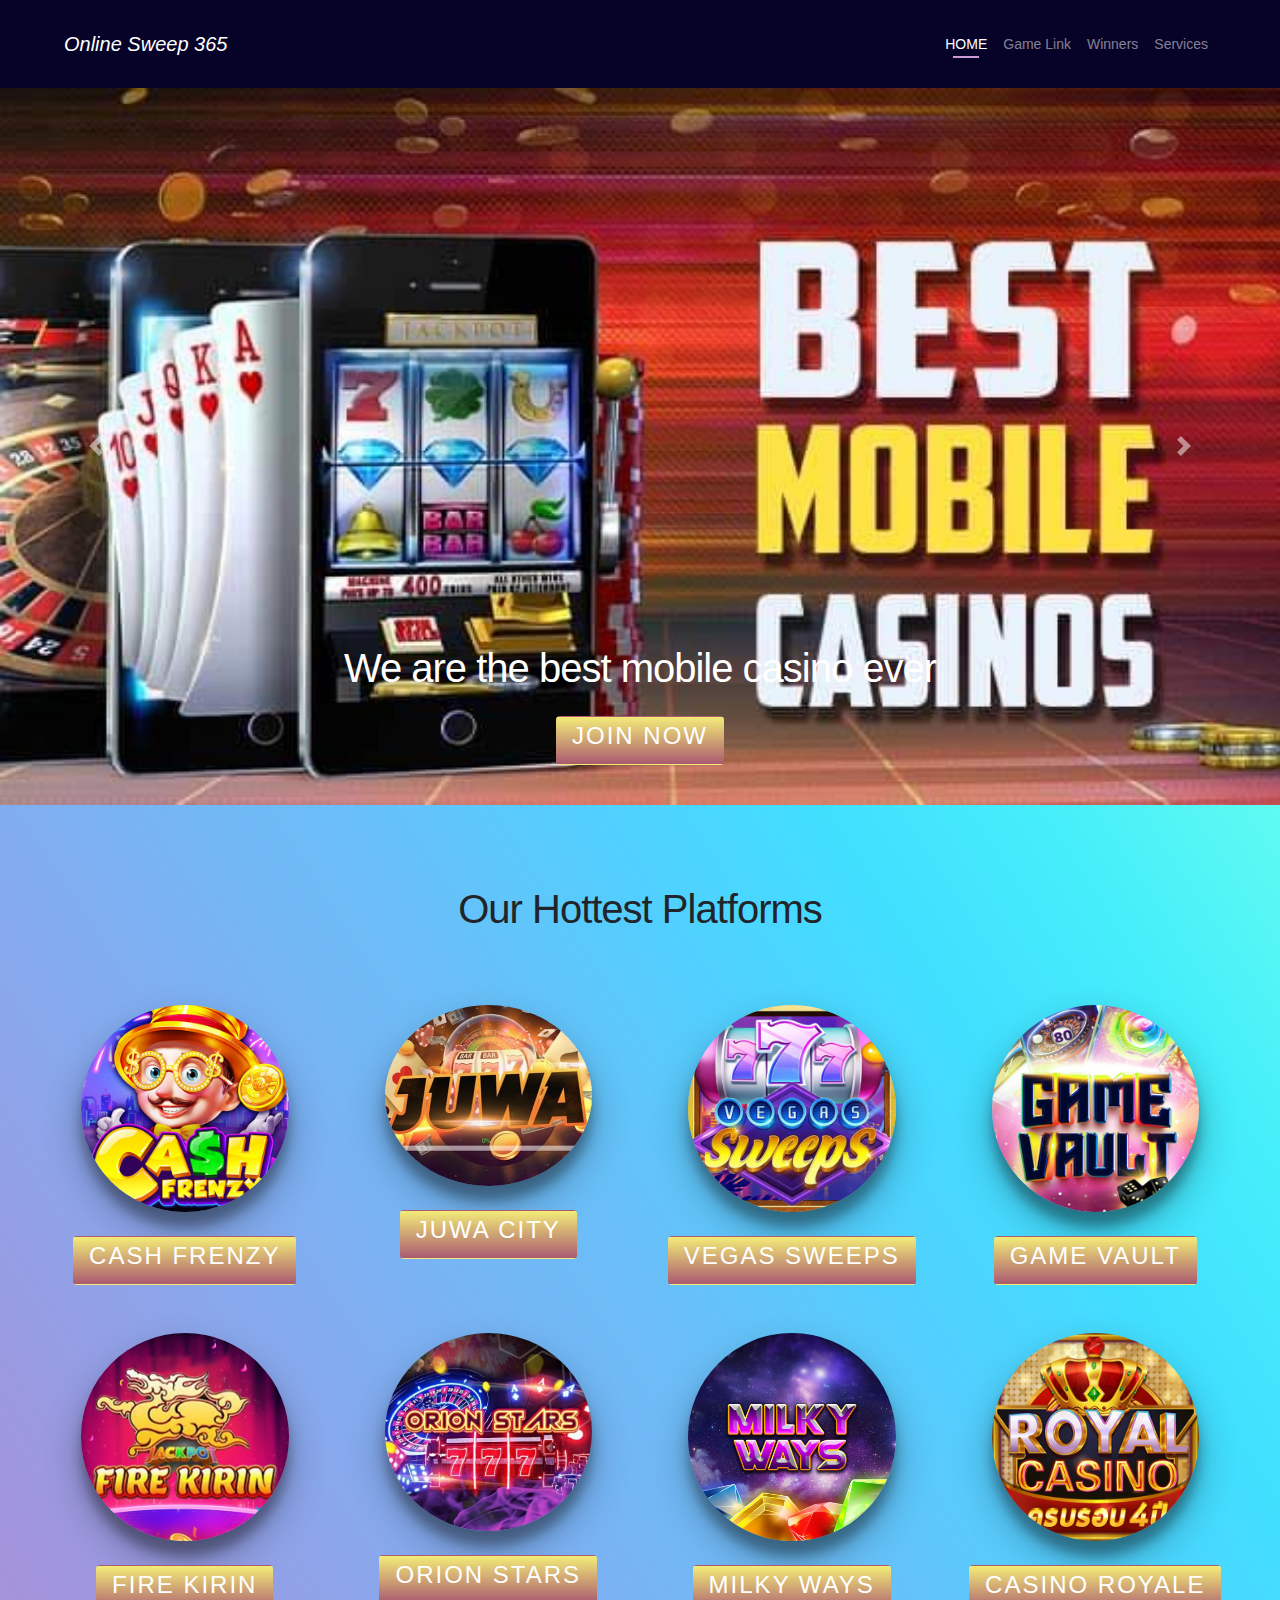
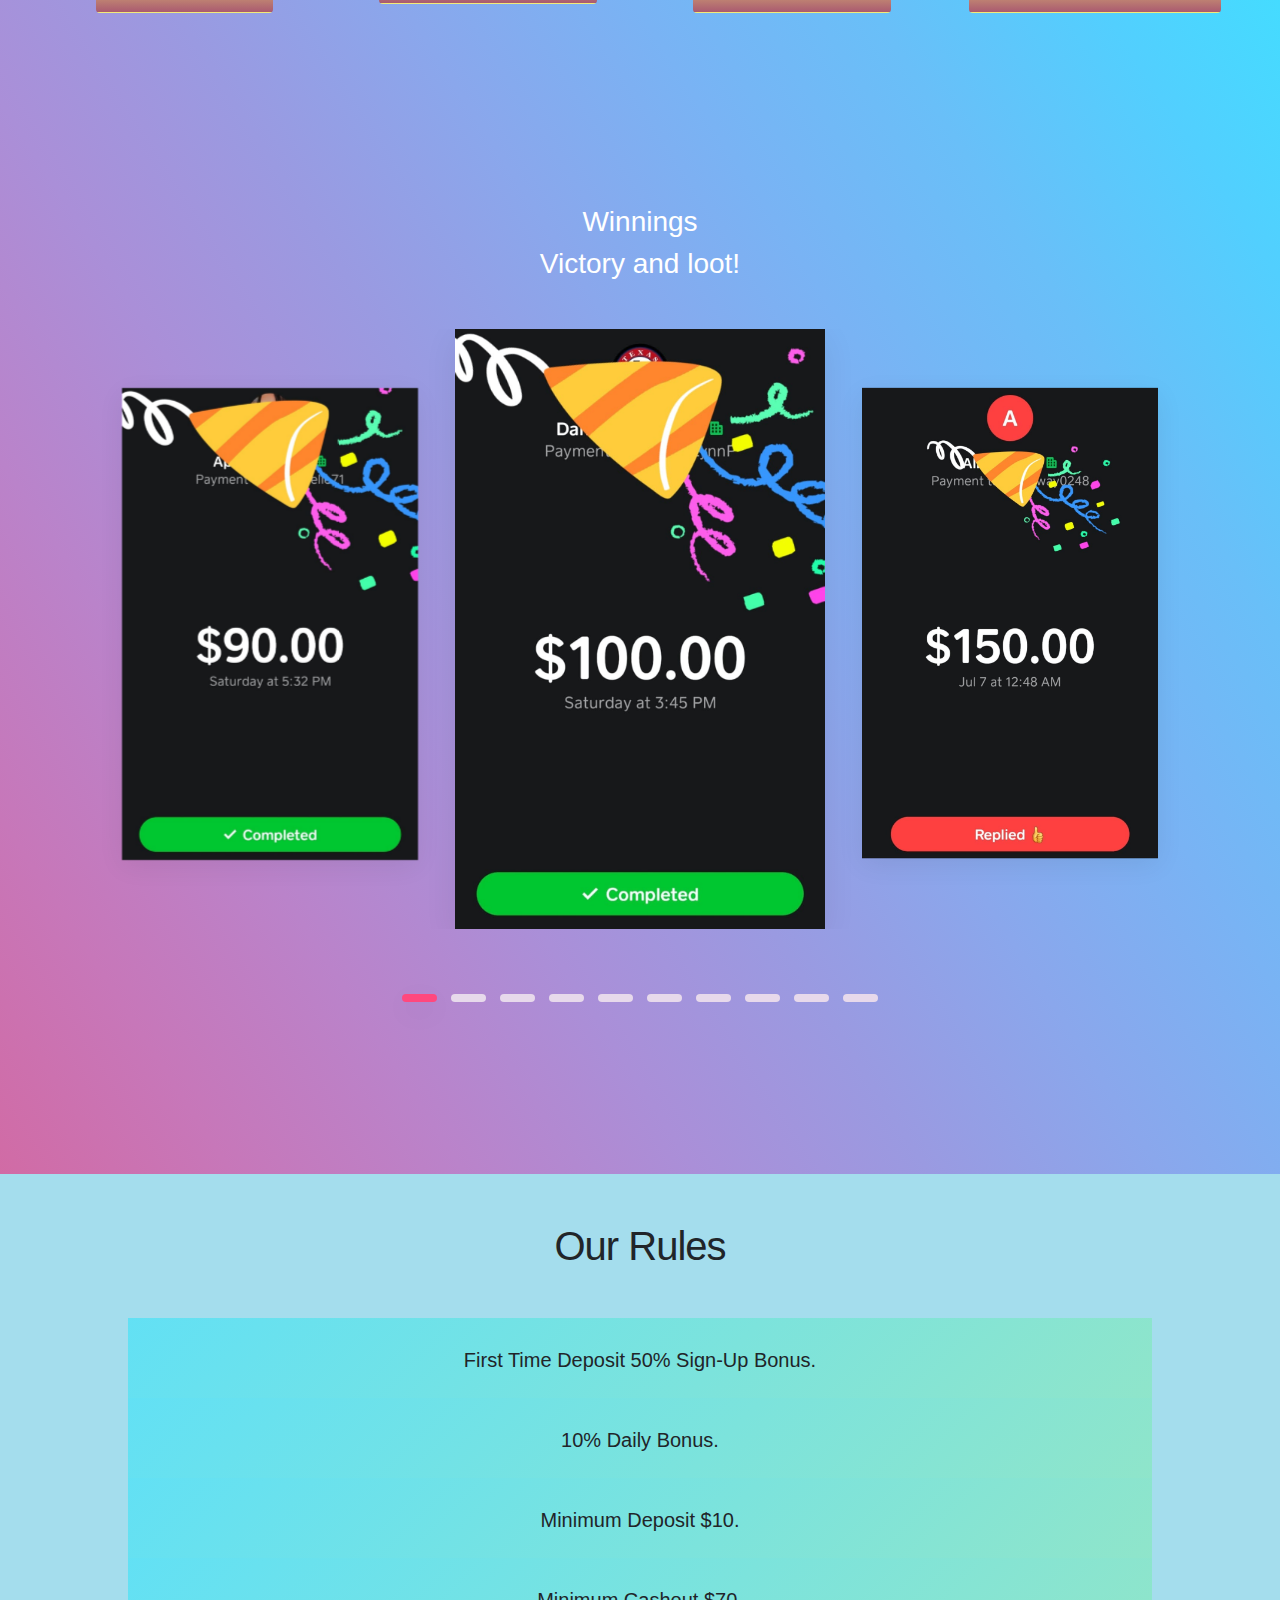
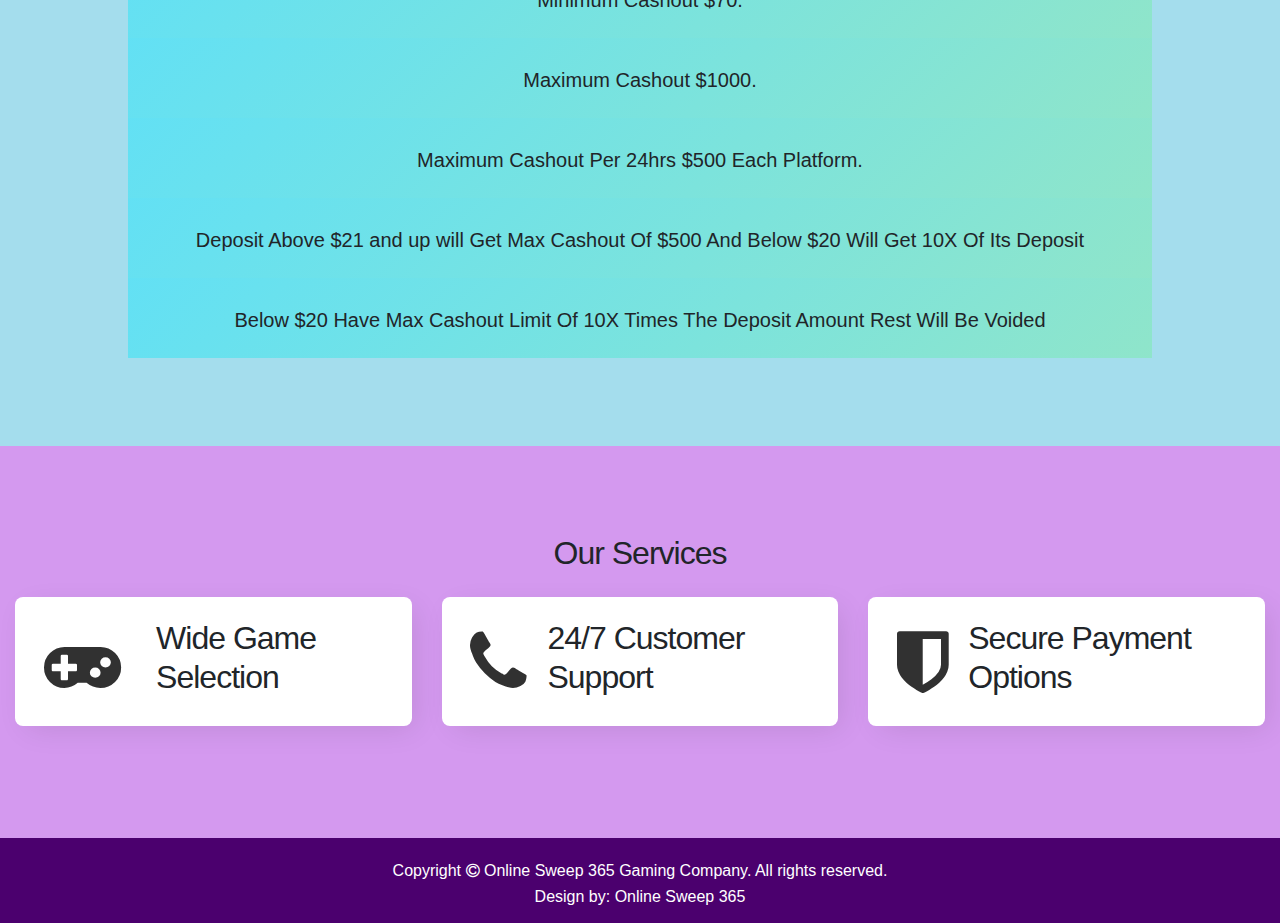
==== commit a40ee746: "fixes" ====
--- a/index copy.html
+++ b/index copy.html
@@ -61,11 +61,6 @@
 
   <header id="home">
     <div id="carouselExampleIndicators" class="carousel slide" data-ride="carousel">
-      <!-- <ol class="carousel-indicators">
-        <li data-target="#carouselExampleIndicators" data-slide-to="0" class="active"></li>
-        <li data-target="#carouselExampleIndicators" data-slide-to="1"></li>
-        <li data-target="#carouselExampleIndicators" data-slide-to="2"></li>
-      </ol> -->
       <div class="carousel-inner">
         <div class="carousel-item active">
           <img class="d-block w-100" src="images/slider1.jpg" alt="First slide">
